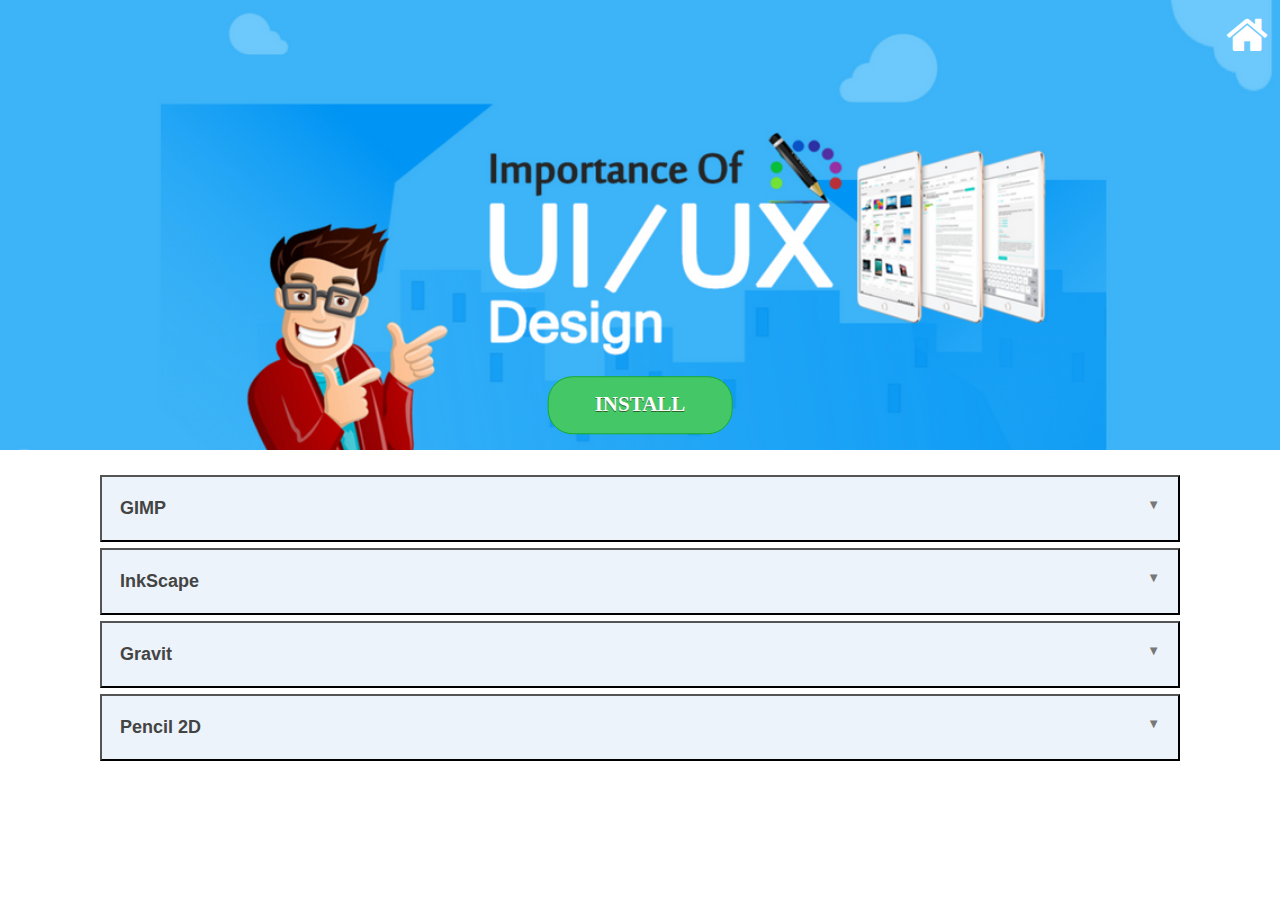
==== design.html @ aa234618 "first commit" ====
<!doctype html>
<html lang="en">
  <head>
    <!-- Required meta tags -->
    <meta charset="utf-8">
    <meta name="viewport" content="width=device-width, initial-scale=1, shrink-to-fit=no">

    <!-- Bootstrap CSS -->
    <link rel="stylesheet" href="https://stackpath.bootstrapcdn.com/bootstrap/4.3.1/css/bootstrap.min.css" integrity="sha384-ggOyR0iXCbMQv3Xipma34MD+dH/1fQ784/j6cY/iJTQUOhcWr7x9JvoRxT2MZw1T" crossorigin="anonymous">
    <link rel="stylesheet" href="https://cdnjs.cloudflare.com/ajax/libs/font-awesome/4.7.0/css/font-awesome.min.css">
    <link rel="stylesheet" href="assets/css/styles.css">

    <title>UI/UX Dev</title>
  </head>
  <body>
      <a href="index.html" class="btn3 fa fa-home"></a>
      <div class="tengah">
        <a href="#" class="myButton3">INSTALL</a>
    </div>
        <div class="jumbotron4 jumbotron-fluid">
                <div class="container text-center">
                </div>
              </div>
              <div class="container1">
                  <button class="accordion"> GIMP</button>
                    <div id="foo" class="panel text1">
                      <div class="text2">
                        <p>GIMP adalah akronim dari GNU Image Manipulaton Program yang dikembangkan dan didistribusikan secara gratis pada platform Linux. Program aplikasi pengolah bitmap dan digital imaging GIMP dapat dikatakan paling populer digunakan oleh pengguna komputer dengan sistem operasi Linux.
                            GIMP digunakan oleh peminat dan praktisi desain grafis yang menggunakan sistem operasi Linux untuk mengolah dan memanipulasi gambar atau foto sesuai dengan kebutuhan kreatif.Program GIMP disediakan secara default hampir diseluruh distribusi Linux.</p>
                      </div>
                    </div>
                
                  <button class="accordion">InkScape</button>
                    <div id="foo" class="panel text1">
                      <div class="text2">
                        <p> Inkscape adalah sebuah perangkat lunak editor gambar vektor yang bersifat perangkat lunak bebas di bawah lisensi GNU GPL. Inkscape bersifat cross-platform dan dapat dijalankan pada Mac OS, Linux, dan Microsoft Windows.</p>
                      </div>
                    </div>
                
                  <button class="accordion">Gravit</button>
                    <div id="foo" class="panel text1">
                      <div class="text2">
                        <p>Gravit adalah simulator gravitasi yang berjalan di Linux, Windows dan Mac OS X. Ini dirilis di bawah Lisensi Publik Umum GNU yang menjadikannya gratis. Menggunakan fisika Newton menggunakan algoritma N-body Barnes-Hut. Meskipun tujuan utama Gravit adalah seakurat mungkin, itu juga menciptakan pola gravitasi yang tampak indah. Pada tahap apa pun Anda dapat memutar tampilan dalam 3D dan memperbesar dan memperkecil. Gravit menggunakan OpenGL dengan Lua, SDL, SDL_ttf dan SDL_image.</p>
                      </div>
                    </div>
                
                      <button class="accordion">Pencil 2D</button>
                        <div id="foo" class="panel text1">
                          <div class="text2">
                            <p>Pensil adalah alat untuk membuat animasi 2D dengan cara tradisional, ia memiliki bitmap dan grafik vektor. Program ini memulai desain dan pengembangannya di Mac OS 10.4 menggunakan Qt , karena perpustakaan Qt adalah multi-platform; versi selanjutnya untuk Linux dan Windows diproduksi.</p>
                          </div>
                        </div>

                    </div>
                          
                  
    <!-- Optional JavaScript -->
    <!-- jQuery first, then Popper.js, then Bootstrap JS -->
    <script src="https://code.jquery.com/jquery-3.3.1.slim.min.js" integrity="sha384-q8i/X+965DzO0rT7abK41JStQIAqVgRVzpbzo5smXKp4YfRvH+8abtTE1Pi6jizo" crossorigin="anonymous"></script>
    <script src="https://cdnjs.cloudflare.com/ajax/libs/popper.js/1.14.7/umd/popper.min.js" integrity="sha384-UO2eT0CpHqdSJQ6hJty5KVphtPhzWj9WO1clHTMGa3JDZwrnQq4sF86dIHNDz0W1" crossorigin="anonymous"></script>
    <script src="https://stackpath.bootstrapcdn.com/bootstrap/4.3.1/js/bootstrap.min.js" integrity="sha384-JjSmVgyd0p3pXB1rRibZUAYoIIy6OrQ6VrjIEaFf/nJGzIxFDsf4x0xIM+B07jRM" crossorigin="anonymous"></script>
    <script>
        var acc = document.getElementsByClassName("accordion");
        var i;
        
        for (i = 0; i < acc.length; i++) {
          acc[i].onclick = function() {
            var active = document.querySelector(".accordion.active");
            if (active && active != this) {
              active.classList.remove("active");
              active.nextElementSibling.classList.remove("show");
            }
            this.classList.toggle("active");
            this.nextElementSibling.classList.toggle("show");
          }
        }
              </script>
  </body>
</html>
---- assets/css/styles.css ----
.jumbotron{
    background: url('../../img/wiy3.png') no-repeat;
    background-position: center;
    background-size: cover;
    height: 575px;
}
.jumbotron1{
    background: url('../../img/mobile.jpg') no-repeat;
    background-position: center;
    background-size: cover;
    height: 450px;
}
.jumbotron2{
    background: url('../../img/web1.png') no-repeat;
    background-position: center;
    background-size: cover;
    height: 450px;
}
.jumbotron3{
    background: url('../../img/network.jpg') no-repeat;
    background-position: center;
    background-size: cover;
    height: 450px;
}
.jumbotron4{
    background: url('../../img/ui.png') no-repeat;
    background-position: center;
    background-size: cover;
    height: 450px;
}


.card-img-top{
    padding: 10px;
}

.card{
    box-shadow: 0 4px 8px 0 rgba(0,0,0,0.2);
    transition: 0.3s;
    border-radius: 5px;
}

.card1{
    margin-bottom: 15px;
}

.card2{
    margin-top: 15px;
    margin-bottom: 15px;
}

.btn1{
    float: right;
    background-color:#44c767;
	-moz-border-radius:21px;
	-webkit-border-radius:21px;
	border-radius:21px;
	border:1px solid #18ab29;
	display:inline-block;
	cursor:pointer;
	color:#ffffff;
	font-family:Arial;
	font-size:17px;
	padding:3px 29px;
	text-decoration:none;
	text-shadow:-1px 1px 23px #2f6627;

}
.button {
    display: inline-block;
    border-radius: 10px;
    background-color: rgb(255,221,255);
    border: none;
    color: rgb(0, 0, 0);
    text-align: center;
    font-size: 15px;
    padding: 10px;
    width: 120px;
    transition: all 0.5s;
    cursor: pointer;
    margin: 5px;
  }
  
  .button span {
    cursor: pointer;
    display: inline-block;
    position: relative;
    transition: 0.5s;
  }
  
  .button span:after {
    content: '\00bb';
    position: absolute;
    opacity: 0;
    top: 0;
    right: -20px;
    transition: 0.5s;
  }
  
  .button:hover span {
    padding-right: 25px;
  }
  
  .button:hover span:after {
    opacity: 1;
    right: 0;
  }

.btn{
    background-color:#0073ff;
	-moz-border-radius:21px;
	-webkit-border-radius:21px;
	border-radius:21px;
	border:1px solid #18ab29;
	display:inline-block;
	cursor:pointer;
	color:#ffffff;
	font-family:Arial;
	font-size:17px;
	padding:3px 29px;
	text-decoration:none;
	text-shadow:-1px 1px 23px #2f6627;
}
.btn:hover{
    background-color:#5cbf2a;

}

.btn:active{

    position:relative;
	top:1px;
}

.btn3 {
    border: none;
    color: white;
    font-size: 45px;
    cursor: pointer;
    float:right;
    background: no-repeat;
    padding: 12px;
}

.btn4 {
    border: none;
    color: white;
    font-size: 38px;
    cursor: pointer;
    float:right;
    background: no-repeat;
    padding: 12px;
}

.tengah{
  position: absolute;
  top: 50%;
  left: 50%;
  transform: translate(-50%,-50%);
}

.myButton3 {
	background-color:#44c767;
	-moz-border-radius:25px;
	-webkit-border-radius:25px;
	border-radius:25px;
	border:1px solid #18ab29;
	display:inline-block;
	cursor:pointer;
	color:#ffffff;
	font-family:Impact;
	font-size:21px;
	font-weight:bold;
	padding:12px 46px;
	text-decoration:none;
  text-shadow:0px 1px 0px #2f6627;
  margin-bottom: 90px;
}
.myButton3:hover {
	background-color:#5cbf2a;
}
.myButton3:active {
	position:relative;
	top:1px;
}


button.accordion {
    background-color:#ecf3fa;
    color: #444;
    cursor: pointer;
    padding: 18px;
    width: 100%;
    /* border: solid 1px #3CF; */
    text-align: left;
    outline: none;
    font-size: 18px;
    transition: 0.4s;
    font-weight: 600;
  }
  button.accordion.active,
  button.accordion:hover {
    background-color: #E1F7FB;
  }
  button.accordion:after {
    content: '\25bc';
    font-size: 13px;
    color: #777;
    float: right;
    margin-left: 5px;
  }
  button.accordion.active:after {
    content: "\25b2";
    color: #FFF;
  }
  .panel {
    padding-bottom: 18px;
    background-color:	#ffffff;
    max-height: 0;
    overflow: hidden;
    transition: 1.5s ease-in-out;
    opacity: 0;
  }
  .panel.show {
    opacity: 1;
    max-height: 500px;
  }
  .panel.hide {
    opacity: 0;
    height: 0;
  }
  .container1 {
    padding-right: 100px;
    padding-left: 100px;
    margin-right: auto;
    margin-left: auto;
    margin-top: 25px;
    margin-bottom: 25px;
  }

  .myButton1 {
	background-color:#44c767;
	-moz-border-radius:28px;
	-webkit-border-radius:28px;
	border-radius:28px;
	border:1px solid #18ab29;
	display:inline-block;
	cursor:pointer;
	color:#ffffff;
	font-family:Courier New;
	font-size:17px;
	font-weight:bold;
	padding:16px 61px;
	text-decoration:none;
    text-shadow:0px 1px 3px #2f6627;
    position:absolute;
}

.text1{
    padding: 3px;


}

.text2{

    margin: 25px;
    margin-top: 5px;
}
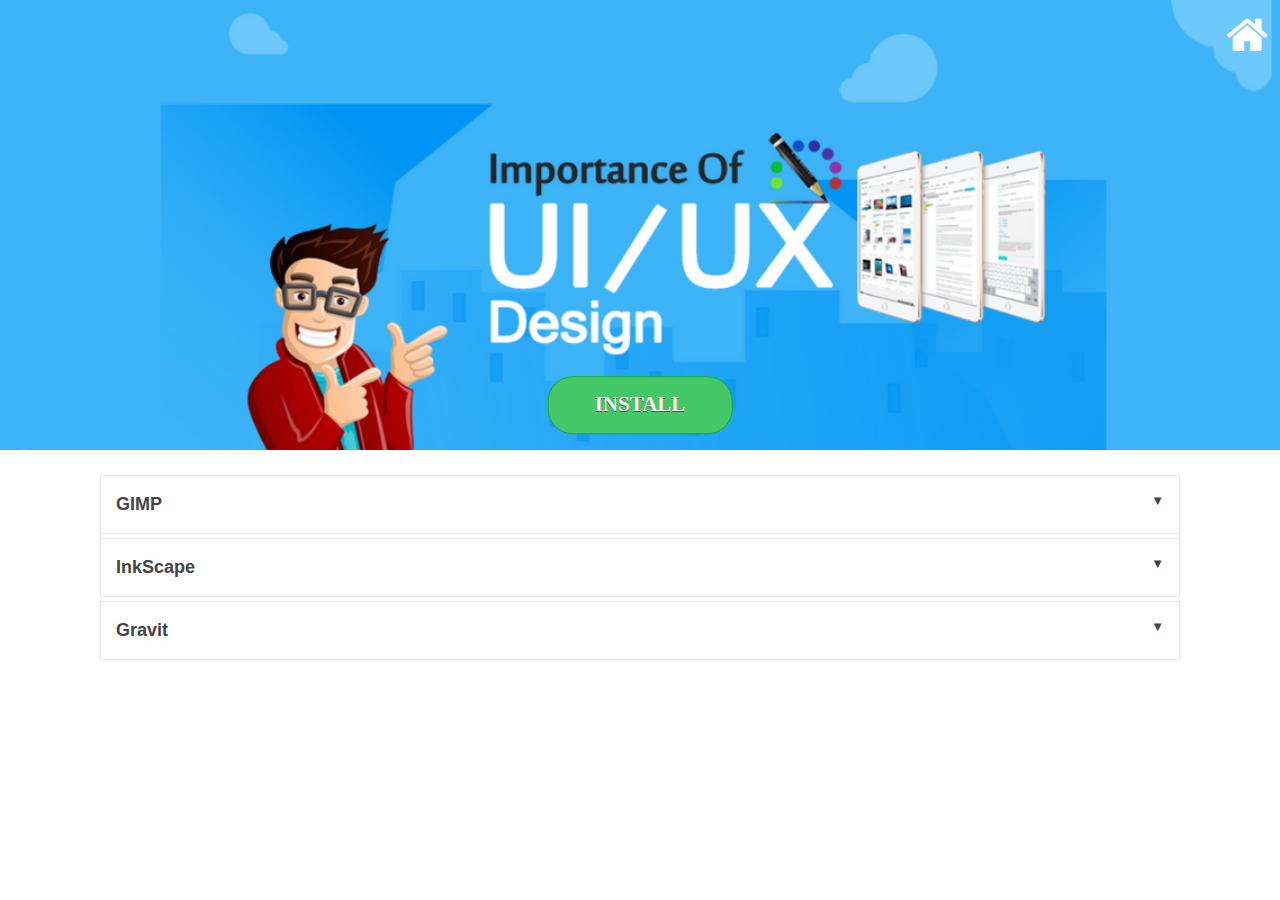
==== commit fca53d6b: "update 0.1" ====
--- a/design.html
+++ b/design.html
@@ -43,15 +43,6 @@
                         <p>Gravit adalah simulator gravitasi yang berjalan di Linux, Windows dan Mac OS X. Ini dirilis di bawah Lisensi Publik Umum GNU yang menjadikannya gratis. Menggunakan fisika Newton menggunakan algoritma N-body Barnes-Hut. Meskipun tujuan utama Gravit adalah seakurat mungkin, itu juga menciptakan pola gravitasi yang tampak indah. Pada tahap apa pun Anda dapat memutar tampilan dalam 3D dan memperbesar dan memperkecil. Gravit menggunakan OpenGL dengan Lua, SDL, SDL_ttf dan SDL_image.</p>
                       </div>
                     </div>
-                
-                      <button class="accordion">Pencil 2D</button>
-                        <div id="foo" class="panel text1">
-                          <div class="text2">
-                            <p>Pensil adalah alat untuk membuat animasi 2D dengan cara tradisional, ia memiliki bitmap dan grafik vektor. Program ini memulai desain dan pengembangannya di Mac OS 10.4 menggunakan Qt , karena perpustakaan Qt adalah multi-platform; versi selanjutnya untuk Linux dan Windows diproduksi.</p>
-                          </div>
-                        </div>
-
-                    </div>
                           
                   
     <!-- Optional JavaScript -->
--- a/assets/css/styles.css
+++ b/assets/css/styles.css
@@ -186,16 +186,15 @@
 
 
 button.accordion {
-    background-color:#ecf3fa;
+    background-color:#ffff;
     color: #444;
     cursor: pointer;
-    padding: 18px;
+    padding: 15px;
     width: 100%;
-    /* border: solid 1px #3CF; */
+    border: solid 1px rgb(233, 230, 230);
     text-align: left;
-    outline: none;
     font-size: 18px;
-    transition: 0.4s;
+    transition: 0.2s;
     font-weight: 600;
   }
   button.accordion.active,
@@ -205,7 +204,6 @@
   button.accordion:after {
     content: '\25bc';
     font-size: 13px;
-    color: #777;
     float: right;
     margin-left: 5px;
   }
@@ -214,15 +212,16 @@
     color: #FFF;
   }
   .panel {
-    padding-bottom: 18px;
+    padding-bottom: 1px;
     background-color:	#ffffff;
     max-height: 0;
     overflow: hidden;
-    transition: 1.5s ease-in-out;
+    transition: 1.0s ease-in-out;
     opacity: 0;
+    margin-bottom: -2px;
   }
   .panel.show {
-    opacity: 1;
+    opacity: 5;
     max-height: 500px;
   }
   .panel.hide {
@@ -235,7 +234,7 @@
     margin-right: auto;
     margin-left: auto;
     margin-top: 25px;
-    margin-bottom: 25px;
+    margin-bottom: 15px;
   }
 
   .myButton1 {
